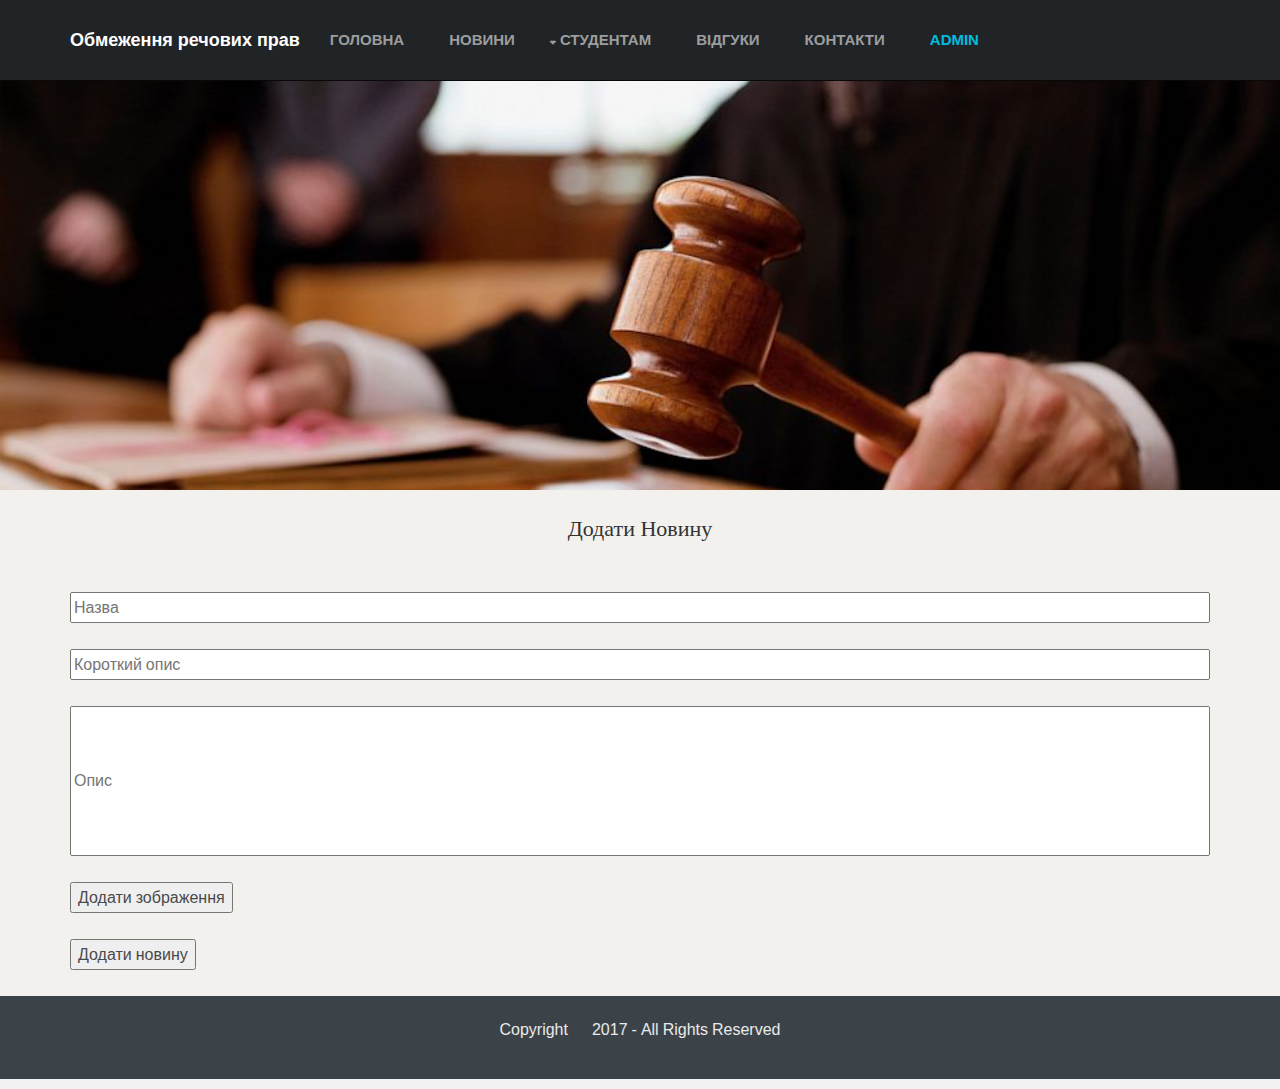
==== admin.html @ 42b8ec73 "add bootstrap, admin.html, change news.html and index.html" ====
<!DOCTYPE html>
<html lang="en">
<head>
    <meta charset="UTF-8">
    <title>Admin</title>
    <meta name="viewport" content="width=device-width, initial-scale=1.0, maximum-scale=1.0, user-scalable=no">

    <link href="css/bootstrap.css" rel="stylesheet" type="text/css" media="all">
    <link href="css/styles.css" rel="stylesheet" type="text/css" media="all">

</head><body>
<div class="navbar navbar-inverse navbar-fixed-top">
    <div class="container">
        <div class="navbar-header">
            <button type="button" class="navbar-toggle" data-toggle="collapse" data-target=".navbar-collapse">
                <span class="icon-bar"></span>
                <span class="icon-bar"></span>
                <span class="icon-bar"></span>
            </button>
            <a class="navbar-brand" href="index.html">Обмеження речових прав</a>
        </div>
        <div class="navbar-collapse collapse">
            <ul class="nav navbar-nav ">
                <li><a href="index.html">Головна</a></li>
                <li><a href="news.html">Новини</a></li>
                <li><a class="drop" href="#">Студентам</a>
                    <ul class="nav navbar-nav">
                        <li><a href="#">Програма</a></li>
                        <li><a href="#">Лабораторні</a></li>
                        <li><a href="#">Література</a></li>
                    </ul>
                </li>
                <li><a href="#">Відгуки</a></li>
                <li><a href="#">Контакти</a></li>
                <li class = "active"><a href="#">Admin</a></li>
            </ul>
        </div>
    </div>
</div>
<div id="headerwrap">
</div>

<div class="wrapper row3">
    <section class="hoc container clear">
        <div class="center btmspace-50">
            <br>
            <h2 class="heading">Додати новину</h2>
        </div>
        <form>
            <input type="text" id = "namearticle" placeholder="Назва">
            <br>
            <input type="text" id = "shortdescription" placeholder="Короткий опис">
            <br>
            <input type="text" id = "longdescription" placeholder="Опис">
            <br>
            <button>Додати зображення</button>
            <br>
            <button type="submit">Додати новину</button>
        </form>
        <br>
    </section>
</div>


<div id="f">
    <div class="container">
        <div class="row centered">
            <p>Copyright &copy; 2017 - All Rights Reserved</p>
        </div>
    </div>
</div>


<script src="js/jquery.backtotop.js"></script>
<script src="js/jquery.mobilemenu.js"></script>
<script src="js/jquery.min.js"></script>
<script src="js/bootstrap.min.js"></script>
</body>
</html>
---- css/styles.css ----
@import url("fontawesome-4.5.0.min.css");
@import url("framework.css");

body{
    background-color: #f2f2f2;
    font-family: "FontAwesome", sans-serif;
    font-weight: 100;
    font-size: 16px;
    color: #555;
}

h1, h2, h3, h4, h5, h6{
    font-family: "FontAwesome", sans-serif;
    font-weight: 300;
    color: #333;
}

p{
    line-height: 28px;
    margin-bottom: 25px;
}

.centered {
    text-align: center;
}

a {
    color: #00BCDF;
}

a:hover, a:focus {

    text-decoration: none;

}

.navbar{
    font-weight: 600;
    font-size: 15px;
    padding-top: 15px;
    padding-bottom: 15px;
    background-color: #212427;
}

.navbar-inverse{
    background-color: #212427;
}

.navbar-inverse .navbar-nav > .active > a {
    color: #00BCDF;
}

.navbar-inverse .navbar-brand{
    color: #FFFFFF;
    font-weight: bolder;
    font-size: 18px;
}

#headerwrap{
    background: url("../images/sud_0.jpg") no-repeat center top;
    margin-top: -10px;
    padding-top: 20px;
    text-align: center;
    min-height: 500px;
    width: 100%;

    -webkit-background-size: cover;
    -moz-background-size: cover;
    -o-background-size: cover;
}

.w {
    padding-top: 35px;
}

.w h4 {
    font-size: 25px;
}


#f {
    color: #EAEAEA;
    background-color: #3C4348;
    padding-top: 20px;
    padding-bottom: 10px;
}



#namearticle {
    width:100%;
}

#shortdescription{
    width:100%;
}

#longdescription{
    width:100%;
    min-height: 150px;
}















.navbar, #breadcrumb, .sidebar nav {
    line-height: normal;
}

.navbar .drop::after, #navbar li li .drop::after, #breadcrumb li a::after, .sidebar nav a::after {
    position: absolute;
    font-family: "FontAwesome";
    font-size: 10px;
    line-height: 5px;
}

/* Top Navigation */

.navbar ul {
    text-transform: uppercase;
}

.navbar ul ul {
    z-index: 9999;
    position: absolute;
    width: 180px;
    text-transform: none;
    font-weight: 400;
}

.navbar ul ul ul {
    left: 180px;
    top: 0;
}

.navbar li {
    display: inline-block;
    position: relative;
    margin: 0 15px 0 0;
    padding: 0;
}

.navbar li:last-child {
    margin-right: 0;
}

.navbar li li {
    width: 100%;
    margin: 0;
    background-color: rgba(36,33,39,0.9);
}

#navbar li a {
    display: block;
    padding: 20px 0;
}

.navbar li li a {
    border: solid;
    border-width: 0 0 1px 0;
}

.navbar .drop {
    padding-left: 15px;
}

.navbar li li a, #navbar li li .drop {
    display: block;
    margin: 0;
    padding: 10px 15px;
}

.navbar .drop::after, #navbar li li .drop::after {
    content: "\f0d7";
}

.navbar .drop::after {
    top: 25px;
    left: 5px;
}

.navbar li li .drop::after {
    top: 15px;
    left: 5px;
}

.navbar ul ul {
    visibility: hidden;
    opacity: 0;
}

.navbar ul li:hover > ul {
    visibility: visible;
    opacity: 1;
}

.navbar form {
    display: none;
    margin: 0;
    padding: 20px 0;
}

.navbar form select, #navbar form select option {
    display: block;
    cursor: pointer;
    outline: none;
}

.navbar form select {
    width: 100%;
    padding: 5px;
    border: none;
}

.navbar form select option {
    margin: 5px;
    padding: 0;
    border: none;
}

.container .sidebar nav a {
    color: inherit;
    border-color: #D7D7D7;
}

.container .sidebar nav a:hover {
    color: #00BCDF;
}

.pagination a, .pagination strong {
    border-color: #D7D7D7;
}

.pagination .current * {
    color: #FFFFFF;
    background-color: #00BCDF;
}


.navbar-inverse .navbar-nav > .active > a, .navbar-inverse .navbar-nav > .active > a:hover, .navbar-inverse .navbar-nav > .active > a:focus{
    background-color: inherit;
}

.row6, .row6 a {
    color: #EAEAEA;
    background-color: #3C4348;
}

#copyright {
    padding: 30px 0;
}

#copyright p:first-of-type {
    margin-bottom: 10px;
}

#copyright * {
    margin: 0;
    padding: 0;
}



.one_half, .one_third, .two_third, .one_quarter, .two_quarter, .three_quarter {
    display: block;
    float: none;
    width: auto;
    margin: 0 0 30px 0;
    padding: 0;
}


.one_half, .one_third, .two_third, .one_quarter, .two_quarter, .three_quarter{display:inline-block; float:left; margin:0 0 0 3.06748466257669%; list-style:none;}

.first{margin-left:0; clear:left;}

.one_quarter{width:22.69938650306748%;}
.one_third{width:31.28834355828221%;}
.one_half, .two_quarter{width:48.46625766871166%;}
.two_third{width:65.6441717791411%;}
.three_quarter{width:74.23312883435584%;}



.element {
    display: block;
    width: 100%;
    max-width: 320px;
    padding: 20px;
}

.element figure {
    display: block;
    position: relative;
    margin-bottom: 20px;
    text-align: center;
}

.element figure::before {
    position: absolute;
    top: 10px;
    right: 10px;
    bottom: 10px;
    left: 10px;
    border: 4px solid;
    content: "";
    opacity: 1;
}

.element figure figcaption {
    position: absolute;
    top: 50%;
    left: 50%;
    width: 50px;
    height: 50px;
    line-height: 46px;
    margin: -25px 0 0 -25px;
    border: 2px solid;
    font-size: 18px;
    opacity: 0;
    overflow: hidden;
}

.element:hover figure::before {
    opacity: 0;
}

.element:hover figure figcaption {
    opacity: 1;
}

.element figure figcaption a {
    display: block;
}

.element .excerpt {
}

.element .excerpt * {
    margin: 0;
}

.element .excerpt .heading {
}

.element .excerpt time {
    display: block;
    font-size: .8rem;
    margin-bottom: 5px;
}

.element .excerpt footer {
    margin-top: 10px;
}

.nospace{margin:0; padding:0; list-style:none;}













































/* Footer
--------------------------------------------------------------------------------------------------------------- */
#footer {
    padding: 0 0 80px 0;
}

#footer #cta {
    margin-bottom: 80px;
    padding: 30px;
    border-radius: 0 0 5px 5px;
}

#footer #cta div {
    position: relative;
    min-height: 40px;
    padding-left: 60px;
}

#footer #cta div:last-child {
    margin-bottom: 0;
}

/* Used in small devices when elements stack */
#footer #cta p {
    margin: 0;
    padding: 0;
}

#footer #cta div p:first-of-type {
    font-weight: 700;
    text-transform: uppercase;
}

#footer #cta i {
    display: block;
    position: absolute;
    top: 0;
    left: 0;
    width: 40px;
    height: 40px;
    line-height: 40px;
    margin-bottom: 10px;
    text-align: center;
    font-size: 18px;
}

#footer .title {
    margin: 0 0 50px 0;
    padding: 0;
    font-size: 1.2rem;
    text-transform: uppercase;
}

#footer .linklist li {
    display: block;
    margin-bottom: 15px;
    padding: 0 0 15px 0;
    border-bottom: 1px solid;
}

#footer .linklist li:last-child {
    margin: 0;
    padding: 0;
    border: none;
}

#footer .linklist li::before, #footer .linklist li::after {
    display: table;
    content: "";
}

#footer .linklist li, #footer .linklist li::after {
    clear: both;
}

/* Social
--------------------------------------------------------------------------------------------------------------- */
#social {
    padding: 30px 0;
    text-align: center;
}

#social div:last-child {
    margin-bottom: 0;
}

/* Used in small devices when elements stack */

#social .title {
    margin: 0 0 15px 0;
    padding: 0;
    font-size: 1.2rem;
    text-transform: uppercase;
}

#social form {
    display: block;
    position: relative;
    max-width: 90%;
    margin: 0 auto;
}

#social input, #social button {
    display: block;
    height: 36px;
    border: none;
}

#social input {
    width: 100%;
    min-width: 250px;
    padding: 5px 40px 5px 15px;
}

#social button {
    position: absolute;
    top: 1px;
    right: 1px;
    width: 32px;
    height: 34px;
    font-size: 16px;
    cursor: pointer;
}

#social button em {
    display: none;
}

/* Copyright
--------------------------------------------------------------------------------------------------------------- */
#copyright {
    padding: 30px 0;
}

#copyright * {
    margin: 0;
    padding: 0;
}

/* Transition Fade
--------------------------------------------------------------------------------------------------------------- */
*, *::before, *::after {
    transition: all .3s ease-in-out;
}

#mainav form * {
    transition: none !important;
}

/* ------------------------------------------------------------------------------------------------------------ */
/* ------------------------------------------------------------------------------------------------------------ */
/* ------------------------------------------------------------------------------------------------------------ */
/* ------------------------------------------------------------------------------------------------------------ */
/* ------------------------------------------------------------------------------------------------------------ */


/* Breadcrumb */
#breadcrumb {
    padding: 20px 0;
    border-bottom: 1px solid;
    text-align: right;
}

#breadcrumb ul {
    margin: 0;
    padding: 0;
    list-style: none;
    text-transform: uppercase;
}

#breadcrumb li {
    display: inline-block;
    margin: 0 6px 0 0;
    padding: 0;
}

#breadcrumb li a {
    display: block;
    position: relative;
    margin: 0;
    padding: 0 12px 0 0;
    font-size: 12px;
}

#breadcrumb li a::after {
    top: 3px;
    right: 0;
    content: "\f101";
}

#breadcrumb li:last-child a {
    margin: 0;
    padding: 0;
}

#breadcrumb li:last-child a::after {
    display: none;
}

/* Pagination */
.pagination {
    display: block;
    width: 100%;
    text-align: center;
    clear: both;
}

.pagination li {
    display: inline-block;
    margin: 0 2px 0 0;
}

.pagination li:last-child {
    margin-right: 0;
}

.pagination a, .pagination strong {
    display: block;
    padding: 8px 11px;
    border: 1px solid;
    background-clip: padding-box;
    font-weight: normal;
}

/* Back to Top */
#backtotop {
    z-index: 999;
    display: inline-block;
    position: fixed;
    visibility: hidden;
    bottom: 20px;
    right: 20px;
    width: 36px;
    height: 36px;
    line-height: 36px;
    font-size: 16px;
    text-align: center;
    opacity: .2;
}

#backtotop i {
    display: block;
    width: 100%;
    height: 100%;
    line-height: inherit;
}

#backtotop.visible {
    visibility: visible;
    opacity: .5;
}

#backtotop:hover {
    opacity: 1;
}

/* Tables
--------------------------------------------------------------------------------------------------------------- */
table, th, td {
    border: 1px solid;
    border-collapse: collapse;
    vertical-align: top;
}

table, th {
    table-layout: auto;
}

table {
    width: 100%;
    margin-bottom: 15px;
}

th, td {
    padding: 5px 8px;
}

td {
    border-width: 0 1px;
}

/* Gallery
--------------------------------------------------------------------------------------------------------------- */
#gallery {
    display: block;
    width: 100%;
    margin-bottom: 50px;
}

#gallery figure figcaption {
    display: block;
    width: 100%;
    clear: both;
}

#gallery li {
    margin-bottom: 30px;
}

/* Font Awesome Social Icons
--------------------------------------------------------------------------------------------------------------- */
.faico {
    margin: 0;
    padding: 0;
    list-style: none;
}

.faico li {
    display: inline-block;
    margin: 0 5px 0 0;
    padding: 0;
    line-height: normal;
}

.faico li:last-child {
    margin-right: 0;
}

.faico a {
    display: inline-block;
    width: 36px;
    height: 36px;
    line-height: 36px;
    font-size: 18px;
    text-align: center;
}

.faico a {
    color: inherit;
    background-color: #212427;
}

.faico a:hover {
    color: #FFFFFF;
}

.faicon-dribble:hover {
    background-color: #EA4C89;
}

.faicon-facebook:hover {
    background-color: #3B5998;
}

.faicon-google-plus:hover {
    background-color: #DB4A39;
}

.faicon-linkedin:hover {
    background-color: #0E76A8;
}

.faicon-pinterest:hover {
    background-color: #C8232C;
}

.faicon-rss:hover {
    background-color: #EE802F;
}

.faicon-twitter:hover {
    background-color: #00ACEE;
}

.faicon-vk:hover {
    background-color: #4E658E;
}

.faicon-youtube:hover {
    background-color: #C4302B;
}

/* ------------------------------------------------------------------------------------------------------------ */
/* ------------------------------------------------------------------------------------------------------------ */
/* ------------------------------------------------------------------------------------------------------------ */
/* ------------------------------------------------------------------------------------------------------------ */
/* ------------------------------------------------------------------------------------------------------------ */

/* Colours
--------------------------------------------------------------------------------------------------------------- */

/* IE10 + 11 Bugfix - prevents grey background */
hr, .borderedbox {
    border-color: #D7D7D7;
}

label span {
    color: #FF0000;
    background-color: inherit;
}

input:focus, textarea:focus, *:required:focus {
    border-color: #00BCDF;
}

.overlay {
    color: #FFFFFF;
    background-color: inherit;
}

.overlay::after {
    color: inherit;
    background-color: rgba(0, 0, 0, .55);
}

.btn, .btn.inverse:hover {
    color: #FFFFFF;
    background-color: #00BCDF;
    border-color: #00BCDF;
}

.btn:hover, .btn.inverse {
    color: inherit;
    background-color: transparent;
    border-color: inherit;
}

/* Rows */
.row0, .row0 a {
    color: #4A4A4A;
    background-color: #F2F1EE;
}

.row1 {
    color: #FFFFFF;
    background-color: #3C4348;
}

.row2 {
    color: #FFFFFF;
    background-color: #212427;
}

.row3 {
    color: #4A4A4A;
    background-color: #F2F1EE;
}

.row4 {
    color: #EAEAEA;
    background-color: #3C4348;
}

.row4 a:hover {
    color: inherit;
}

.row4.overlay::after {
    background-color: rgba(60, 67, 72, .85);
}

.row5 {
    color: #EAEAEA;
    background-color: #363D41;
}

.row6, .row6 a {
    color: #EAEAEA;
    background-color: #3C4348;
}

/* Header */
#header #logo * {
    color: inherit;
}

#header input, #header button {
    color: #FFFFFF;
    background-color: #212427;
}

#header button {
    color: #00BCDF;
}

/* Page Intro */
#pageintro .btn.inverse {
    color: #00BCDF;
    background-color: #FFFFFF;
    border-color: #FFFFFF;
}

#pageintro .btn.inverse:hover {
    color: #FFFFFF;
    background-color: #00BCDF;
    border-color: #00BCDF;
}

/* Content Area */
.element {
    color: inherit;
    background-color: #FFFFFF;
}

.element figure::before, .element figure figcaption {
    color: #FFFFFF;
    border-color: rgba(255, 255, 255, .3);
    background-color: rgba(0, 0, 0, .3);
}

.element figure figcaption a {
    color: inherit;
}

/* Footer */
#footer #cta {
    color: inherit;
    background-color: #363D41;
}

#footer #cta i {
    color: inherit;
    background-color: #212427;
}

#footer #cta a {
    color: #00BCDF;
    background-color: inherit;
}

#footer .linklist li {
    border-color: #212427;
}

/* Social */
#social input, #social button {
    color: #FFFFFF;
    background-color: #212427;
}

#social button {
    color: #00BCDF;
}

/* Navigation */
#mainav li a {
    color: inherit;
    background-color: inherit;
}

#mainav .active a, #mainav a:hover, #mainav li:hover > a {
    color: #00BCDF;
    background-color: inherit;
}

#mainav li li a, #mainav .active li a {
    color: #FFFFFF;
    background-color: rgba(0, 0, 0, .6);
    border-color: rgba(0, 0, 0, .6);
}

#mainav li li:hover > a, #mainav .active .active > a {
    color: #FFFFFF;
    background-color: #00BCDF;
}

#mainav form select {
    color: #FFFFFF;
    background-color: #3C4348;
}

#breadcrumb {
    border-color: #FFFFFF;
}

#breadcrumb a {
    color: inherit;
    background-color: inherit;
}

#breadcrumb li:last-child a {
    color: #00BCDF;
}

.container .sidebar nav a {
    color: inherit;
    border-color: #D7D7D7;
}

.container .sidebar nav a:hover {
    color: #00BCDF;
}

.pagination a, .pagination strong {
    border-color: #D7D7D7;
}

.pagination .current * {
    color: #FFFFFF;
    background-color: #00BCDF;
}

#backtotop {
    color: #FFFFFF;
    background-color: #00BCDF;
}

/* Tables + Comments */
table, th, td, #comments .avatar, #comments input, #comments textarea {
    border-color: #D7D7D7;
}

#comments input:focus, #comments textarea:focus, #comments *:required:focus {
    border-color: #00BCDF;
}

th {
    color: #FFFFFF;
    background-color: #373737;
}

tr, #comments li, #comments input[type="submit"], #comments input[type="reset"] {
    color: inherit;
    background-color: #FBFBFB;
}

tr:nth-child(even), #comments li:nth-child(even) {
    color: inherit;
    background-color: #F7F7F7;
}

table a, #comments a {
    background-color: inherit;
}

/* ------------------------------------------------------------------------------------------------------------ */
/* ------------------------------------------------------------------------------------------------------------ */
/* ------------------------------------------------------------------------------------------------------------ */
/* ------------------------------------------------------------------------------------------------------------ */
/* ------------------------------------------------------------------------------------------------------------ */
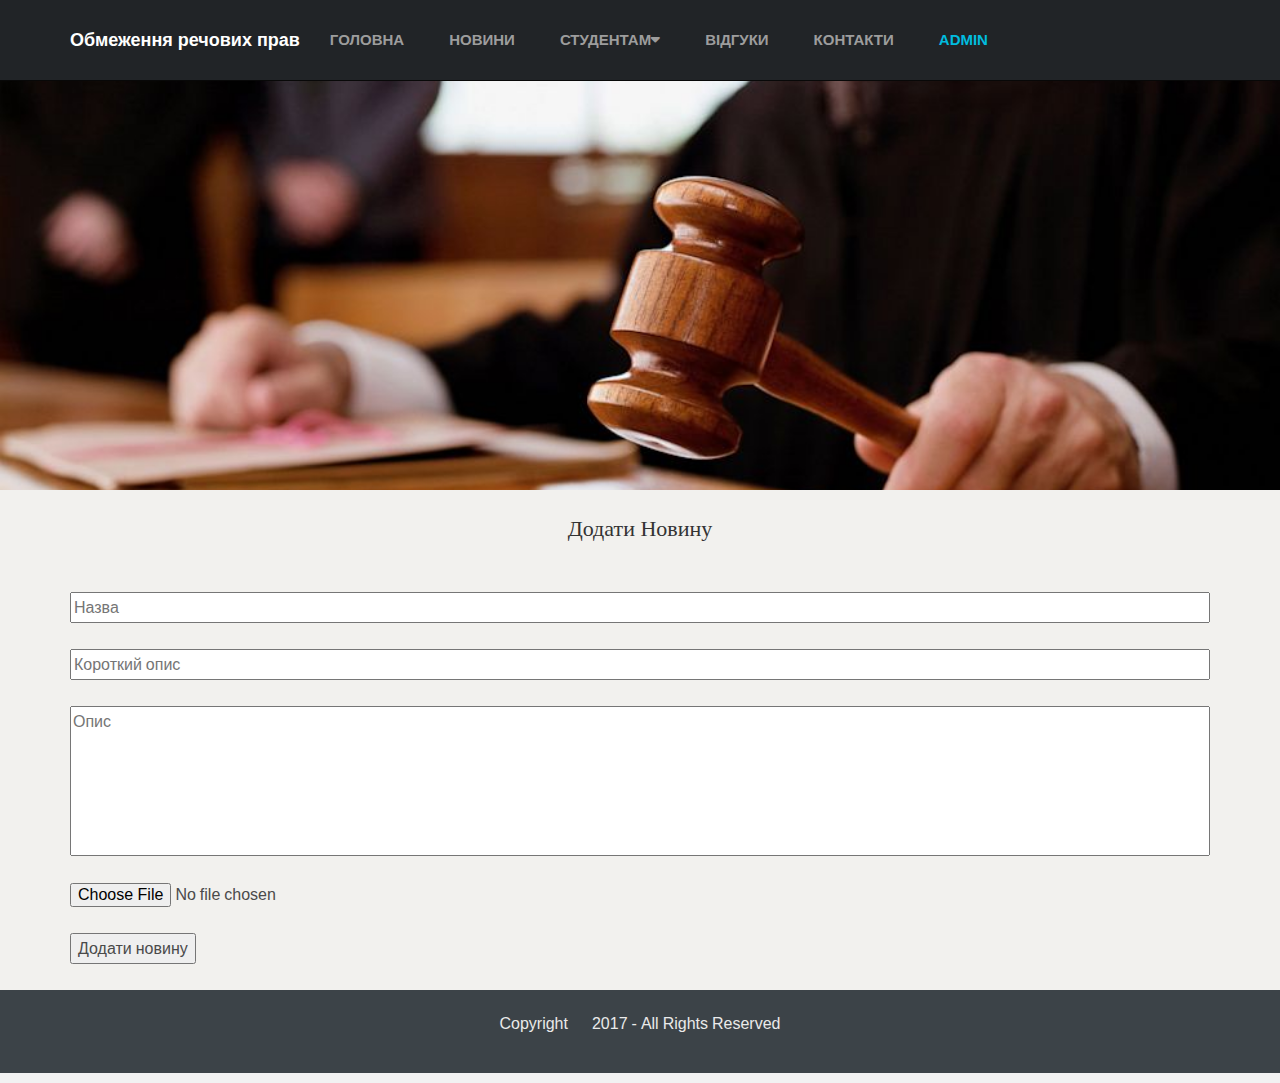
==== commit 0287e7cd: "add manifest.cache" ====
--- a/admin.html
+++ b/admin.html
@@ -1,5 +1,5 @@
 <!DOCTYPE html>
-<html lang="en">
+<html>
 <head>
     <meta charset="UTF-8">
     <title>Admin</title>
@@ -25,12 +25,12 @@
                 <li><a href="news.html">Новини</a></li>
                 <li><a class="drop" href="#">Студентам</a>
                     <ul class="nav navbar-nav">
-                        <li><a href="#">Програма</a></li>
+                        <li><a href="study_plan.html">Програма</a></li>
                         <li><a href="#">Лабораторні</a></li>
                         <li><a href="#">Література</a></li>
                     </ul>
                 </li>
-                <li><a href="#">Відгуки</a></li>
+                <li><a href="review.html">Відгуки</a></li>
                 <li><a href="#">Контакти</a></li>
                 <li class = "active"><a href="#">Admin</a></li>
             </ul>
@@ -47,13 +47,13 @@
             <h2 class="heading">Додати новину</h2>
         </div>
         <form>
-            <input type="text" id = "namearticle" placeholder="Назва">
+            <input type="text" id = "namearticle" placeholder="Назва" required>
             <br>
-            <input type="text" id = "shortdescription" placeholder="Короткий опис">
+            <input type="text" id = "shortdescription" placeholder="Короткий опис" required>
             <br>
-            <input type="text" id = "longdescription" placeholder="Опис">
+            <textarea id="longdescription" placeholder="Опис" required></textarea>
             <br>
-            <button>Додати зображення</button>
+            <input type="file">
             <br>
             <button type="submit">Додати новину</button>
         </form>
--- a/css/styles.css
+++ b/css/styles.css
@@ -100,7 +100,9 @@
     min-height: 150px;
 }
 
-
+.table2 {
+    border-color: red;
+}
 
 
 
@@ -118,12 +120,7 @@
     line-height: normal;
 }
 
-.navbar .drop::after, #navbar li li .drop::after, #breadcrumb li a::after, .sidebar nav a::after {
-    position: absolute;
-    font-family: "FontAwesome";
-    font-size: 10px;
-    line-height: 5px;
-}
+
 
 /* Top Navigation */
 
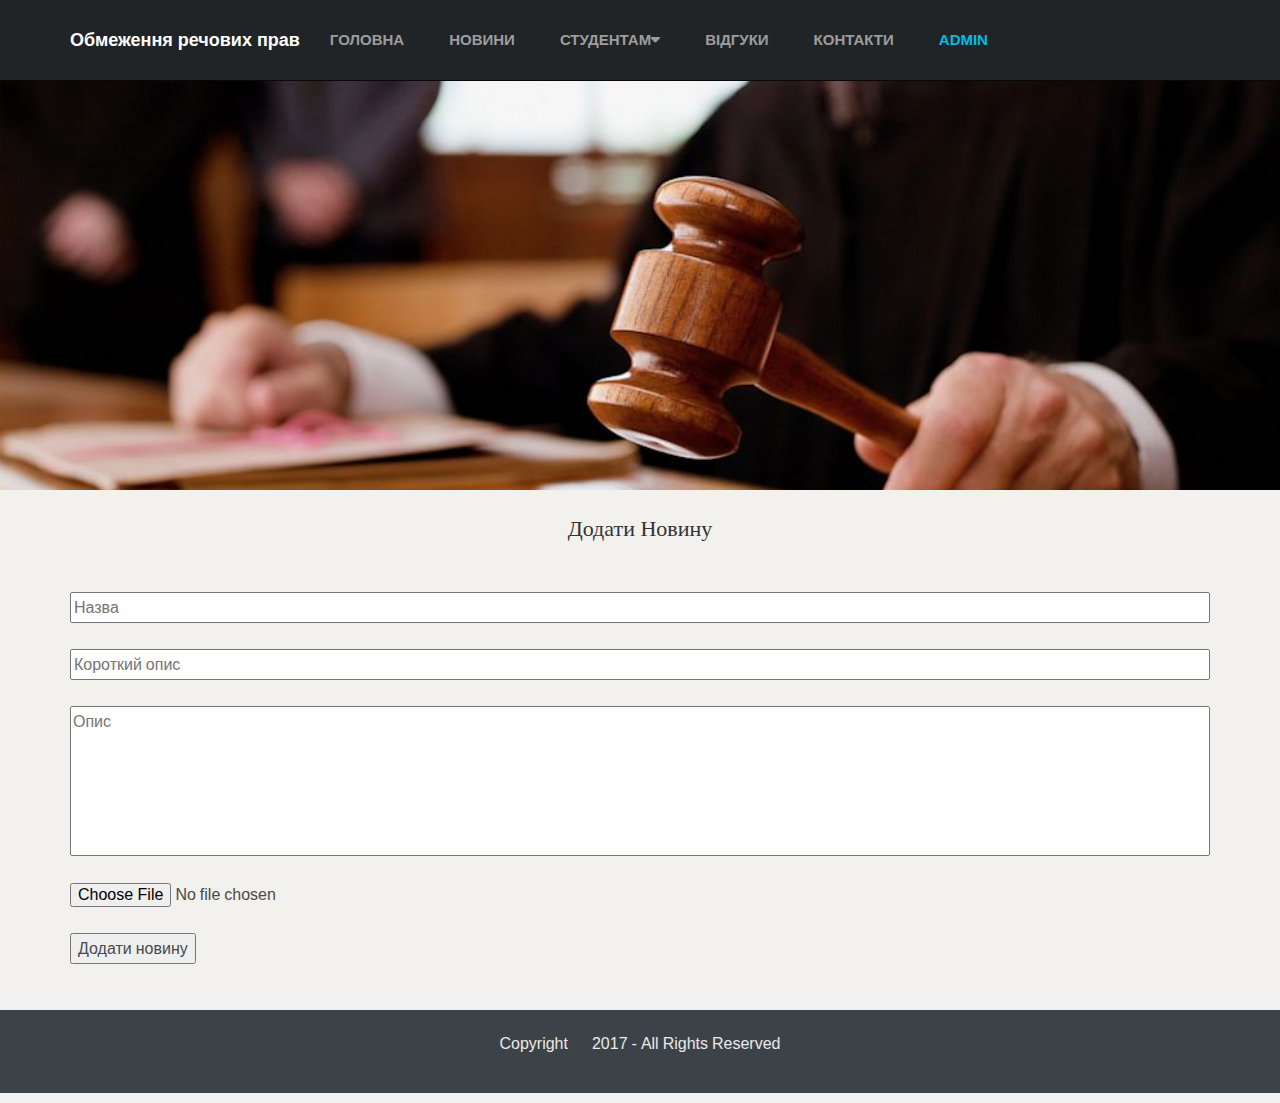
==== commit bd38b16b: "add error.html" ====
--- a/admin.html
+++ b/admin.html
@@ -55,12 +55,13 @@
             <br>
             <input type="file">
             <br>
-            <button type="submit">Додати новину</button>
+            <button type="submit" onclick="AddNews()">Додати новину</button>
         </form>
         <br>
     </section>
 </div>
 
+<h2 id = "h222"></h2>
 
 <div id="f">
     <div class="container">
@@ -70,10 +71,24 @@
     </div>
 </div>
 
-
 <script src="js/jquery.backtotop.js"></script>
 <script src="js/jquery.mobilemenu.js"></script>
 <script src="js/jquery.min.js"></script>
 <script src="js/bootstrap.min.js"></script>
+
+<script>
+    function AddNews() {
+        if (($('#longdescription').val()==="") || ($('#shortdescription').val()==="") || ($('#namearticle').val()==="")) {
+            alert('Заповніть всі дані');
+            return false;
+        }
+        $('#longdescription').val('');
+        $('#shortdescription').val('');
+        $('#namearticle').val('');
+        alert('Новину успішно додано');
+    };
+
+</script>
+
 </body>
 </html>--- a/css/styles.css
+++ b/css/styles.css
@@ -1038,3 +1038,25 @@
 /* ------------------------------------------------------------------------------------------------------------ */
 /* ------------------------------------------------------------------------------------------------------------ */
 
+
+#review {
+
+}
+
+
+
+
+#comments ul{margin:0 0 40px 0; padding:0; list-style:none;}
+#comments li{margin:0 0 10px 0; padding:15px;}
+#comments .avatar{float:right; margin:0 0 10px 10px; padding:3px; border:1px solid;}
+#comments address{font-weight:bold;}
+#comments time{font-size:smaller;}
+#comments .comcont{display:block; margin:0; padding:0;}
+#comments .comcont p{margin:10px 5px 10px 0; padding:0;}
+
+#comments form{display:block; width:100%;}
+#comments input, #comments textarea{width:100%; padding:10px; border:1px solid;}
+#comments textarea{overflow:auto;}
+#comments div{margin-bottom:15px;}
+#comments input[type="submit"], #comments input[type="reset"]{display:inline-block; width:auto; min-width:150px; margin:0; padding:8px 5px; cursor:pointer;}
+
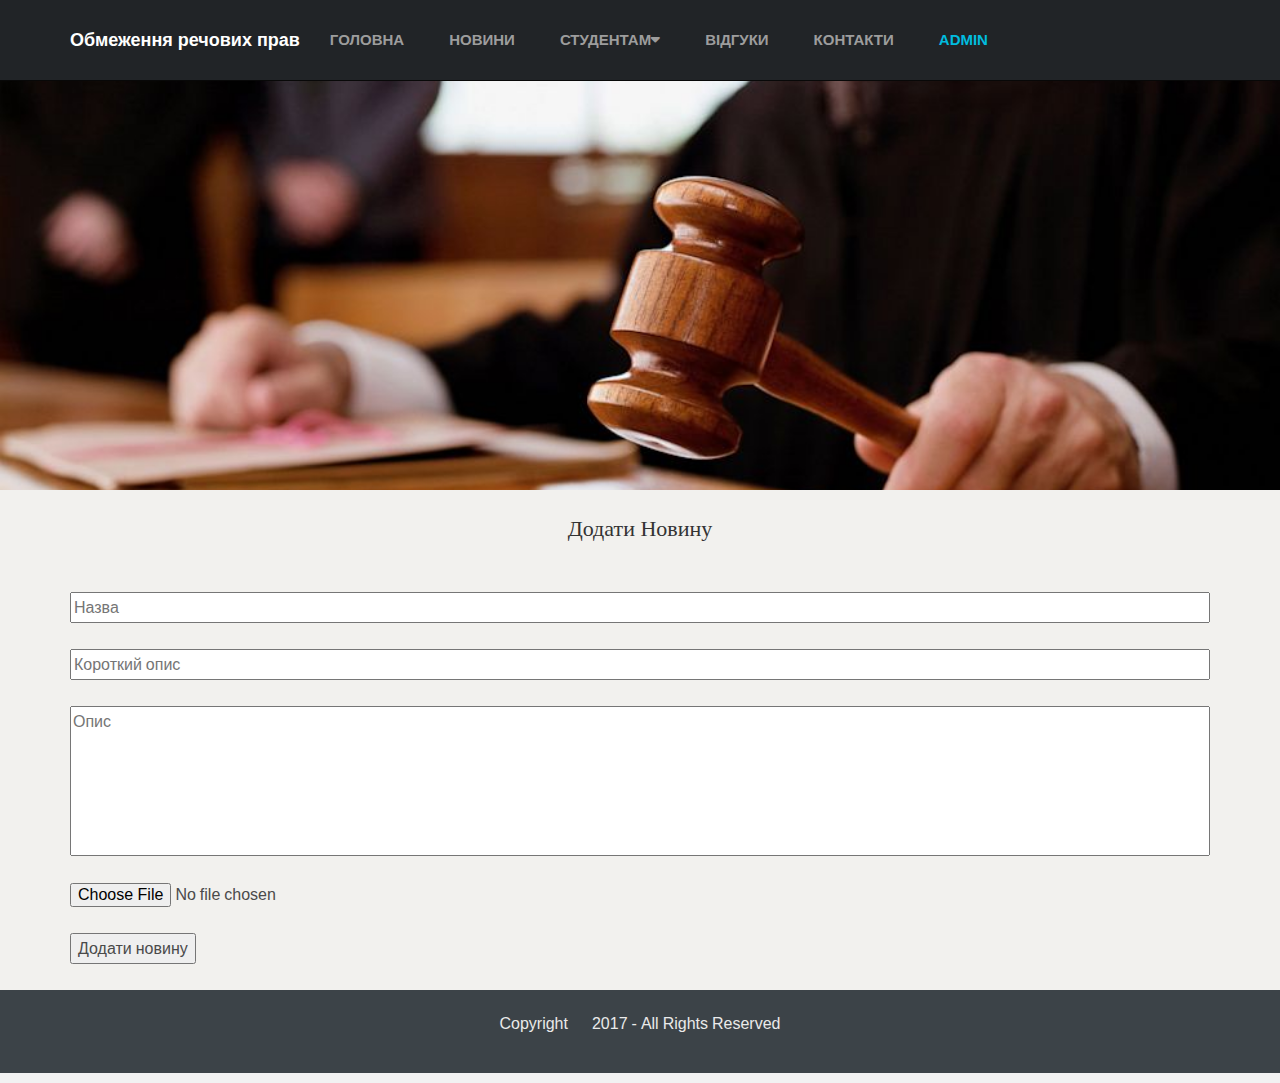
==== commit 515e1a6b: "add function AddNews" ====
--- a/admin.html
+++ b/admin.html
@@ -61,8 +61,6 @@
     </section>
 </div>
 
-<h2 id = "h222"></h2>
-
 <div id="f">
     <div class="container">
         <div class="row centered">
